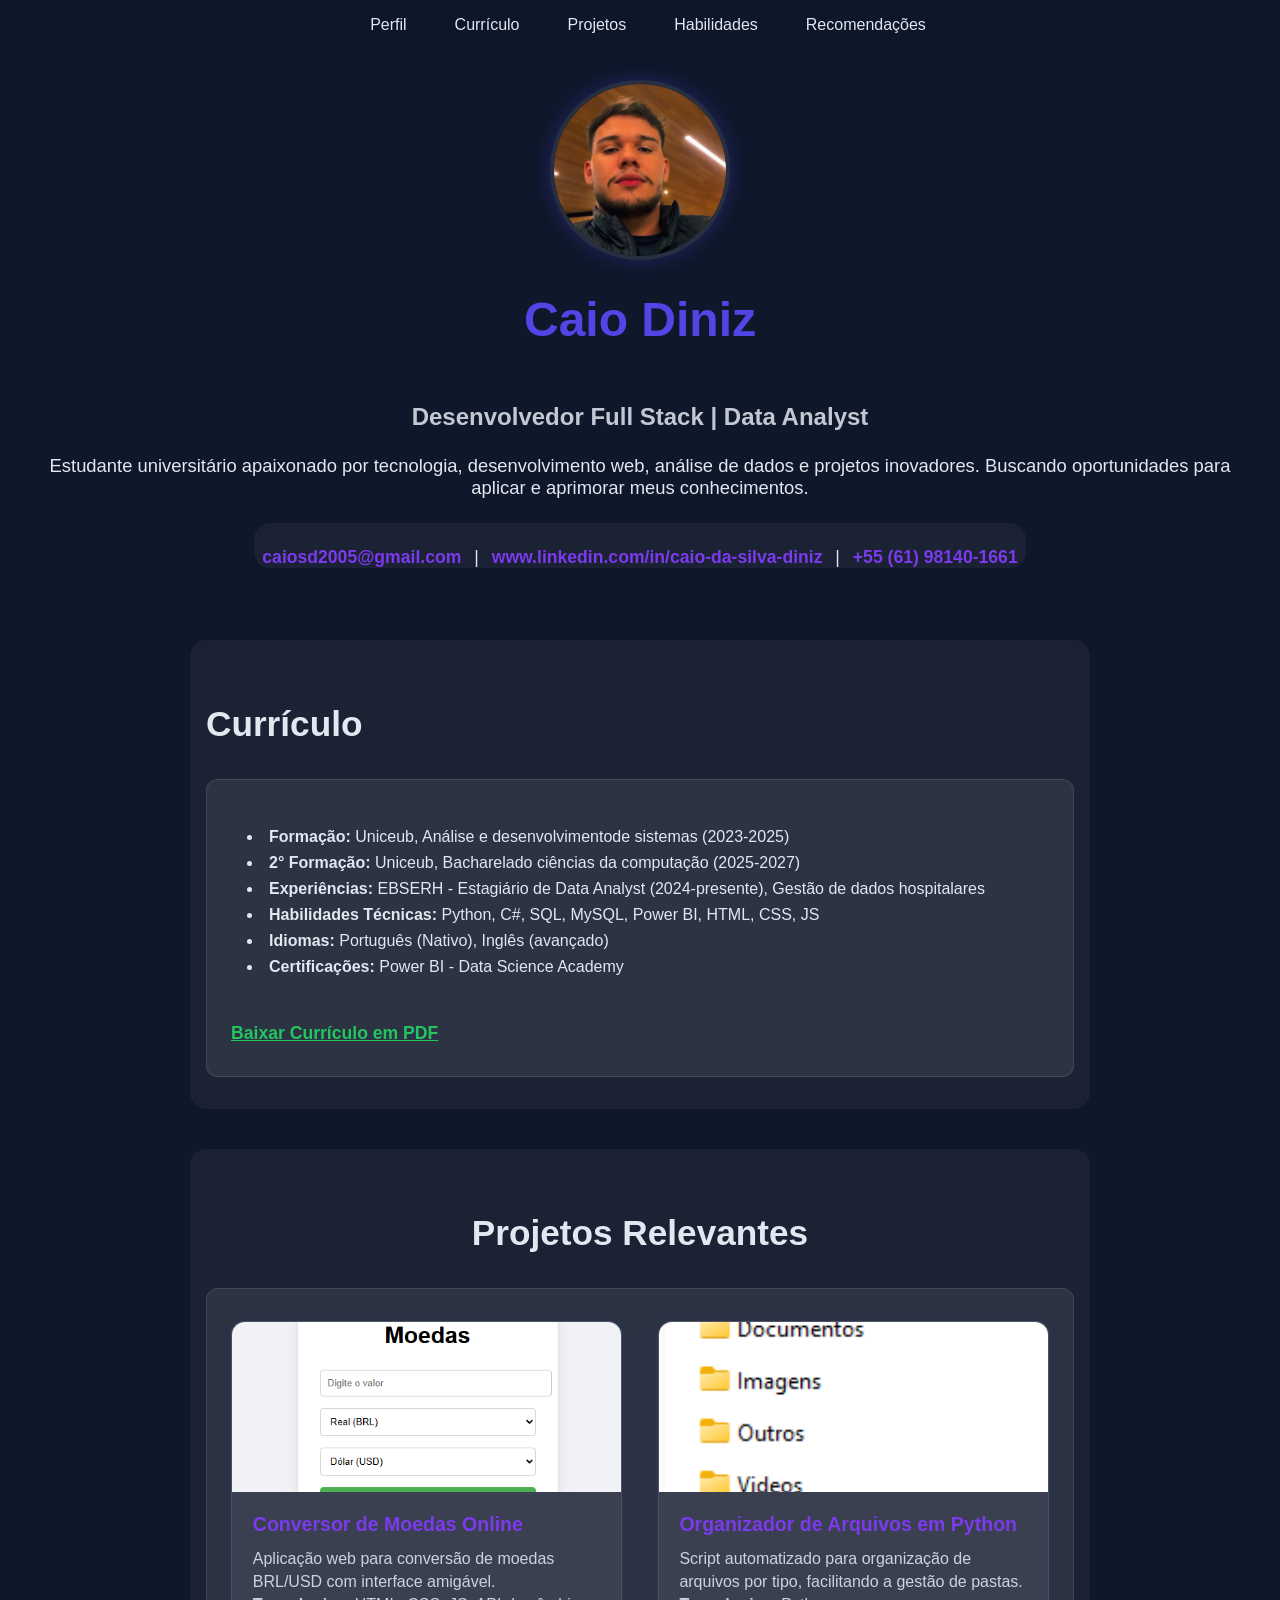
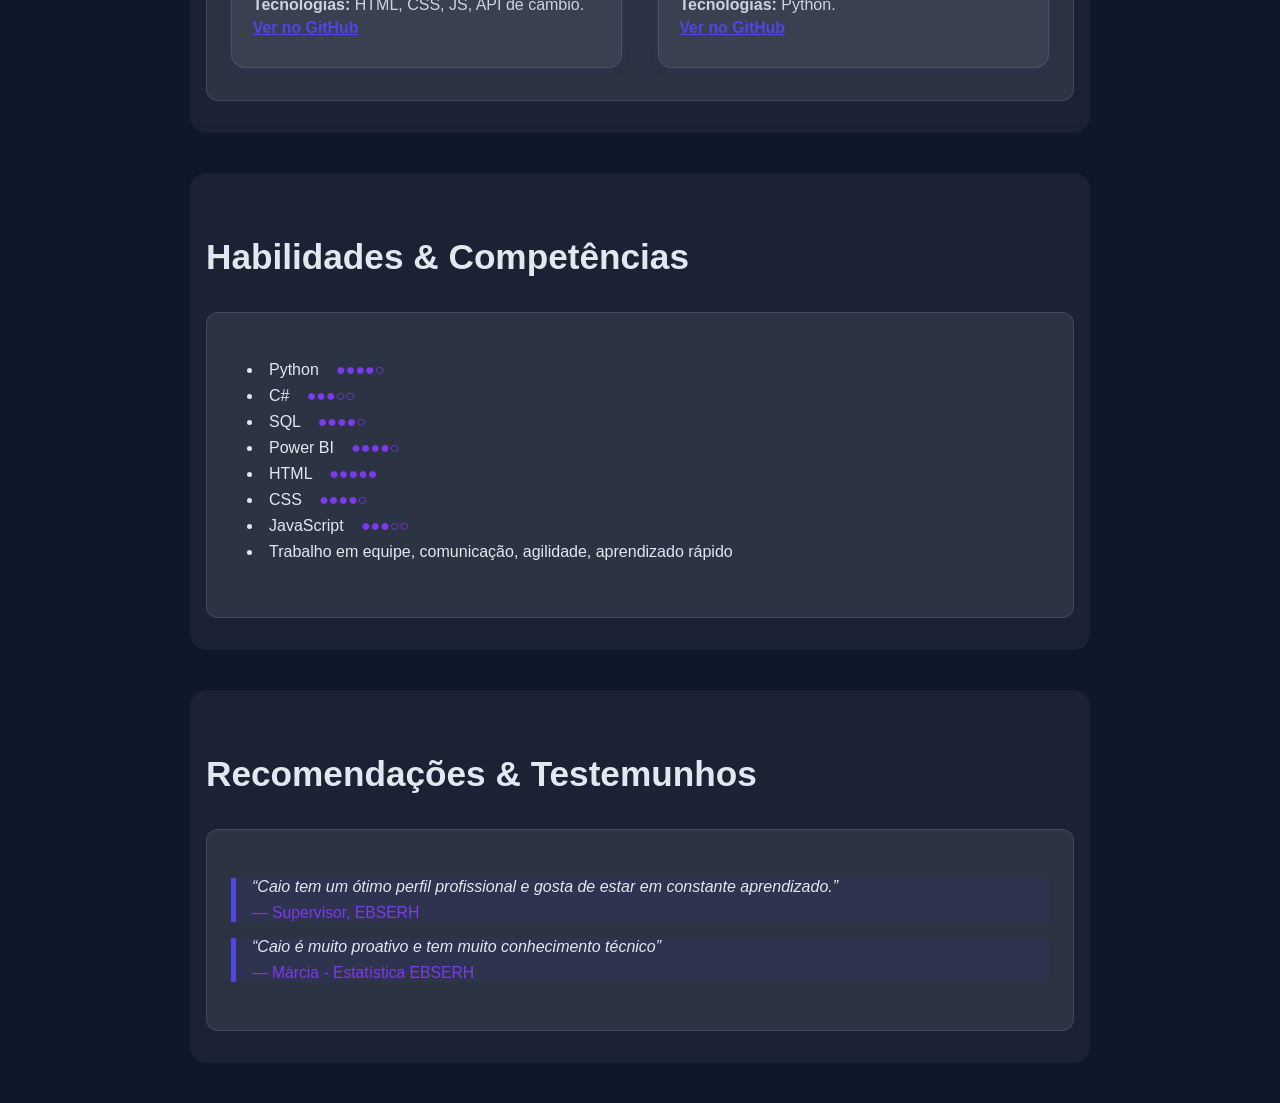
==== index.html @ 5142fe4e "Commit do portfólio atualizado" ====
<!DOCTYPE html>
<html lang="pt-BR">
<head>
    <meta charset="UTF-8">
    <title>portfolioHUB - Caio Diniz</title>
    <link rel="stylesheet" href="styles.css">
</head>
<body>

    <!-- Navegação -->
    <nav class="navegacao">
        <ul class="menu">
            <li><a class="menu-link" href="#perfil">Perfil</a></li>
            <li><a class="menu-link" href="#curriculo">Currículo</a></li>
            <li><a class="menu-link" href="#projetos">Projetos</a></li>
            <li><a class="menu-link" href="#habilidades">Habilidades</a></li>
            <li><a class="menu-link" href="#recomendacoes">Recomendações</a></li>
        </ul>
    </nav>

    <!-- Perfil Pessoal -->
    <header class="cabecalho" id="perfil">
        <img src="Foto_perfil.jpg" alt="Foto profissional de Caio Diniz" class="foto-perfil">
        <h1 class="h1">Caio Diniz</h1>
        <h2 class="cabecalho-subtitulo">Desenvolvedor Full Stack | Data Analyst</h2>
        <p class="sobre-paragrafo">
            Estudante universitário apaixonado por tecnologia, desenvolvimento web, análise de dados e projetos inovadores. Buscando oportunidades para aplicar e aprimorar meus conhecimentos.
        </p>
        <div class="contatos">
            <a href="mailto:caio@email.com">caiosd2005@gmail.com</a> |
            <a href="https://linkedin.com/in/caio-diniz" target="_blank" rel="noopener">www.linkedin.com/in/caio-da-silva-diniz</a> |
            <a>+55 (61) 98140-1661</a>
        </div>
    </header>

    <!-- Currículo -->
    <section class="sobre" id="curriculo">
        <h2 class="sobre-titulo">Currículo</h2>
        <div class="sobre-caixa">
            <ul>
                <li><strong>Formação:</strong> Uniceub, Análise e desenvolvimentode sistemas (2023-2025)</li>
                <li><strong>2° Formação:</strong> Uniceub, Bacharelado ciências da computação (2025-2027)</li>
                <li><strong>Experiências:</strong> EBSERH - Estagiário de Data Analyst (2024-presente), Gestão de dados hospitalares</li>
                <li><strong>Habilidades Técnicas:</strong> Python, C#, SQL, MySQL, Power BI, HTML, CSS, JS</li>
                <li><strong>Idiomas:</strong> Português (Nativo), Inglês (avançado)</li>
                <li><strong>Certificações:</strong> Power BI - Data Science Academy</li>
            </ul>
            <a href="Currículo - Caio da Silva Diniz.pdf" target="_blank" rel="noopener">Baixar Currículo em PDF</a>
        </div>
    </section>

    <!-- Projetos -->
    <section class="projetos" id="projetos">
        <h2 class="projetos-titulo">Projetos Relevantes</h2>
        <div class="projetos-caixa">
            <div class="projetos-card">
                <img src="conversor de moedas.png" alt="Conversor de Moedas" class="projetos-imagem">
                <div class="caixa-texto-projeto">
                    <h3 class="info-projetos">Conversor de Moedas Online</h3>
                    <p class="paragrafo-projeto">
                        Aplicação web para conversão de moedas BRL/USD com interface amigável.<br>
                        <strong>Tecnologias:</strong> HTML, CSS, JS, API de câmbio.<br>
                        <a href="https://github.com/codewithcaio/conversor-moedas" target="_blank" rel="noopener">Ver no GitHub</a>
                    </p>
                </div>
            </div>
            <div class="projetos-card">
                <img src="bot.png" alt="Bot Organizador de Arquivos" class="projetos-imagem">
                <div class="caixa-texto-projeto">
                    <h3 class="info-projetos">Organizador de Arquivos em Python</h3>
                    <p class="paragrafo-projeto">
                        Script automatizado para organização de arquivos por tipo, facilitando a gestão de pastas.<br>
                        <strong>Tecnologias:</strong> Python.<br>
                        <a href="https://github.com/codewithcaio/BOT-organizador-arquivos" target="_blank" rel="noopener">Ver no GitHub</a>
                    </p>
                </div>
            </div>
        </div>
    </section>

    <!-- Habilidades -->
    <section class="sobre" id="habilidades">
        <h2 class="sobre-titulo">Habilidades & Competências</h2>
        <div class="sobre-caixa">
            <ul>
                <li>Python <span>●●●●○</span></li>
                <li>C# <span>●●●○○</span></li>
                <li>SQL <span>●●●●○</span></li>
                <li>Power BI <span>●●●●○</span></li>
                <li>HTML <span>●●●●●</span></li>
                <li>CSS <span>●●●●○</span></li>
                <li>JavaScript <span>●●●○○</span></li>
                <li>Trabalho em equipe, comunicação, agilidade, aprendizado rápido</li>
            </ul>

        </div>
    </section>

    <!-- Recomendações -->
    <section class="sobre" id="recomendacoes">
        <h2 class="sobre-titulo">Recomendações & Testemunhos</h2>
        <div class="sobre-caixa">
            <blockquote>
                “Caio tem um ótimo perfil profissional e gosta de estar em constante aprendizado.”<br>
                <cite>— Supervisor, EBSERH</cite>
            </blockquote>
            <blockquote>
                “Caio é muito proativo e tem muito conhecimento técnico”<br>
                <cite>— Márcia - Estatística EBSERH</cite>
            </blockquote>
        </div>
    </section>

</body>
</html>
---- styles.css ----
* {
    margin: 0;
    padding: 0;
    box-sizing: border-box;
    font-family: 'Segoe UI', Tahoma, Geneva, Verdana, sans-serif;
}

/* Variáveis de cores e estilos globais */
:root {
    --primaria: #4f46e5;
    --secundaria: #7c3aed;
    --escuro: #0f172a;
    --maisEscuro: #0a0f1c;
    --claro: #e2e8f0;
    --vidro: rgba(255, 255, 255, 0.1);
    --destaque: #22c55e;
}

/* Background e cor principal */
body {
    background-color: var(--escuro);
    color: var(--claro);
    min-height: 100vh;
}

/* Navegação */
.navegacao {
    position: fixed;
    top: 0;
    width: 100%;
    z-index: 100;
    /* padding: 0.35rem 0;   /* altura bem reduzida */
    background: rgba(15, 23, 42, 0.5);  /* mais opaca, ainda mais fina */
    box-shadow: 0 2px 6px rgba(0,0,0,0.04);
    transition: background 0.3s, padding 0.3s;
}


.menu {
    display: flex;
    justify-content: center;
    list-style: none;
    gap: 3rem;
}

.menu-link {
    text-decoration: none;
    color: var(--claro);
    font-weight: 500;
    position: relative;
    padding: 0.5rem 0;
    transition: color 0.3s;
}
.menu-link::after {
    content: '';
    height: 2px;
    width: 0%;
    position: absolute;
    bottom: 0;
    left: 0;
    background: linear-gradient(90deg, var(--primaria), var(--secundaria));
    transition: width 0.5s ease;
}
.menu-link:hover {
    color: var(--primaria);
}
.menu-link:hover::after {
    width: 100%;
}

/* Cabecalho */
.cabecalho {
    min-height: 60vh;
    display: flex;
    flex-direction: column;
    align-items: center;
    justify-content: center;
    padding: 5rem 2rem 2rem 2rem;
}

.foto-perfil {
    width: 180px;
    height: 180px;
    object-fit: cover;
    border-radius: 50%;
    border: 4px solid var(--vidro);
    box-shadow: 0 0 20px rgba(79,70,229,0.3);
    margin-bottom: 2rem;
}

.h1, h1 {
    font-size: 3rem;
    color: var(--primaria);
    font-weight: bold;
    margin-bottom: 1rem;
}
.cabecalho-subtitulo {
    font-size: 1.5rem;
    color: var(--claro);
    opacity: 0.85;
    margin-bottom: 1.5rem;
}
.sobre-paragrafo {
    text-align: center;
    font-size: 1.15rem;
    margin-bottom: 1.5rem;
    color: var(--claro);
}
.contatos {
    text-align: center;
    margin-bottom: 1rem;
    font-size: 1.1rem;
}
.contatos a {
    color: var(--secundaria);
    font-weight: bold;
    text-decoration: none;
    margin: 0 0.5rem;
    transition: color 0.2s;
}
.contatos a:hover {
    color: var(--destaque);
}

/* Seções principais */
section {
    width: 100%;
    max-width: 900px;
    margin: 0 auto;
    padding: 2rem 1rem;
}

/* Títulos de seção */
h2, .sobre-titulo, .projetos-titulo, .contatos-titulo {
    font-size: 2.2rem;
    font-weight: bold;
    color: var(--claro);
    margin-bottom: 2.2rem;
    margin-top: 2.5rem;
    text-align: left;
}

.sobre, .projetos, .contatos {
    margin-bottom: 2.5rem;
    padding-top: 1.5rem;
    border-radius: 16px;
    backdrop-filter: blur(5px);
    background: rgba(255,255,255,0.05);
}

/* Caixa de conteúdo */
.sobre-caixa, .projetos-caixa, .formulario-contato {
    margin-top: 1.2rem;
    padding: 2rem 1.5rem;
    border-radius: 12px;
    background: rgba(255,255,255,0.08);
    border: 1px solid var(--vidro);
}

/* Listas e textos */
ul, .sobre-caixa ul, .projetos-caixa ul {
    list-style: disc inside;
    margin-top: 1rem;
    margin-bottom: 1.5rem;
    padding-left: 1rem;
    font-size: 1rem;
    color: var(--claro);
}
li {
    margin-bottom: 0.5rem;
}

/* Projetos */
.projetos-titulo {
    text-align: center;
}
.projetos-caixa {
    display: grid;
    grid-template-columns: repeat(auto-fit, minmax(320px, 1fr));
    gap: 2.2rem;
    margin-top: 1rem;
}
.projetos-card {
    background: rgba(255,255,255,0.07);
    border-radius: 14px;
    border: 1px solid var(--vidro);
    overflow: hidden;
    transition: box-shadow 0.3s, transform 0.3s;
    cursor: pointer;
    box-shadow: 0 2px 11px rgba(79,70,229,0.1);
    display: flex;
    flex-direction: column;
}
.projetos-card:hover {
    box-shadow: 0 4px 18px rgba(79,70,229,0.2);
    transform: translateY(-8px) scale(1.02);
}
.projetos-imagem {
    height: 170px;
    width: 100%;
    object-fit: cover;
}
.caixa-texto-projeto {
    padding: 1.3rem;
}
.info-projetos {
    font-size: 1.22rem;
    color: var(--secundaria);
    margin-bottom: 0.7rem;
    font-weight: bold;
}
.paragrafo-projeto {
    color: rgba(226,232,240,0.88);
    line-height: 1.45rem;
    font-size: 1rem;
    margin-bottom: 0.4rem;
}
.paragrafo-projeto a {
    color: var(--primaria);
    text-decoration: underline;
    font-weight: bold;
    font-size: 0.99rem;
}
.paragrafo-projeto a:hover {
    color: var(--destaque);
}

/* Habilidades */
.sobre-caixa ul span {
    color: var(--secundaria);
    font-size: 1rem;
    margin-left: 0.8rem;
}

/* Recomendações */
blockquote {
    border-left: 5px solid var(--primaria);
    margin: 1rem 0;
    padding-left: 1rem;
    font-style: italic;
    background: rgba(79,70,229,0.07);
    color: var(--claro);
}
cite {
    display: block;
    font-size: 0.98rem;
    color: var(--secundaria);
    margin-top: 0.5rem;
    font-style: normal;
}

/* Formulário de contato */
.formulario-contato {
    max-width: 400px;
    margin: 0 auto;
    background: rgba(255,255,255,0.05);
    padding: 1.7rem;
    border: 1px solid var(--vidro);
    border-radius: 12px;
}
.grupo-form {
    margin-bottom: 1.2rem;
}
.campo-form {
    width: 100%;
    padding: 1rem;
    background: rgba(255,255,255,0.09);
    border-radius: 8px;
    color: var(--claro);
    border: 1px solid var(--vidro);
    outline: none;
    font-size: 1rem;
    margin-bottom: 0.7rem;
    transition: border-color 0.3s, box-shadow 0.3s;
}
.campo-form:focus {
    border-color: var(--secundaria);
    box-shadow: 0 0 10px rgba(79,70,229,0.18);
}
.botao-form {
    color: var(--claro);
    background: linear-gradient(45deg, var(--primaria), var(--secundaria));
    padding: 1rem 2rem;
    border: none;
    border-radius: 8px;
    cursor: pointer;
    font-weight: bold;
    width: 100%;
    transition: transform 0.2s, box-shadow 0.2s;
    font-size: 1.1rem;
}
.botao-form:hover {
    transform: translateY(-3px);
    box-shadow: 0 2px 10px rgba(79,70,229,0.4);
}

/* Responsivo */
@media (max-width: 700px) {
    .cabecalho, section {
        padding: 2rem 0.5rem;
    }
    .projetos-caixa {
        grid-template-columns: 1fr;
        gap: 1.4rem;
    }
    .foto-perfil {
        width: 120px;
        height: 120px;
    }
    h2, .sobre-titulo, .projetos-titulo, .contatos-titulo {
        font-size: 1.5rem;
        margin-bottom: 1.2rem;
        margin-top: 1.5rem;
    }
}

/* Link currículo */
.sobre-caixa a {
    display: inline-block;
    margin-top: 1.4rem;
    color: var(--destaque);
    text-decoration: underline;
    font-weight: bold;
    font-size: 1.1rem;
}
.sobre-caixa a:hover {
    color: var(--primaria);
}
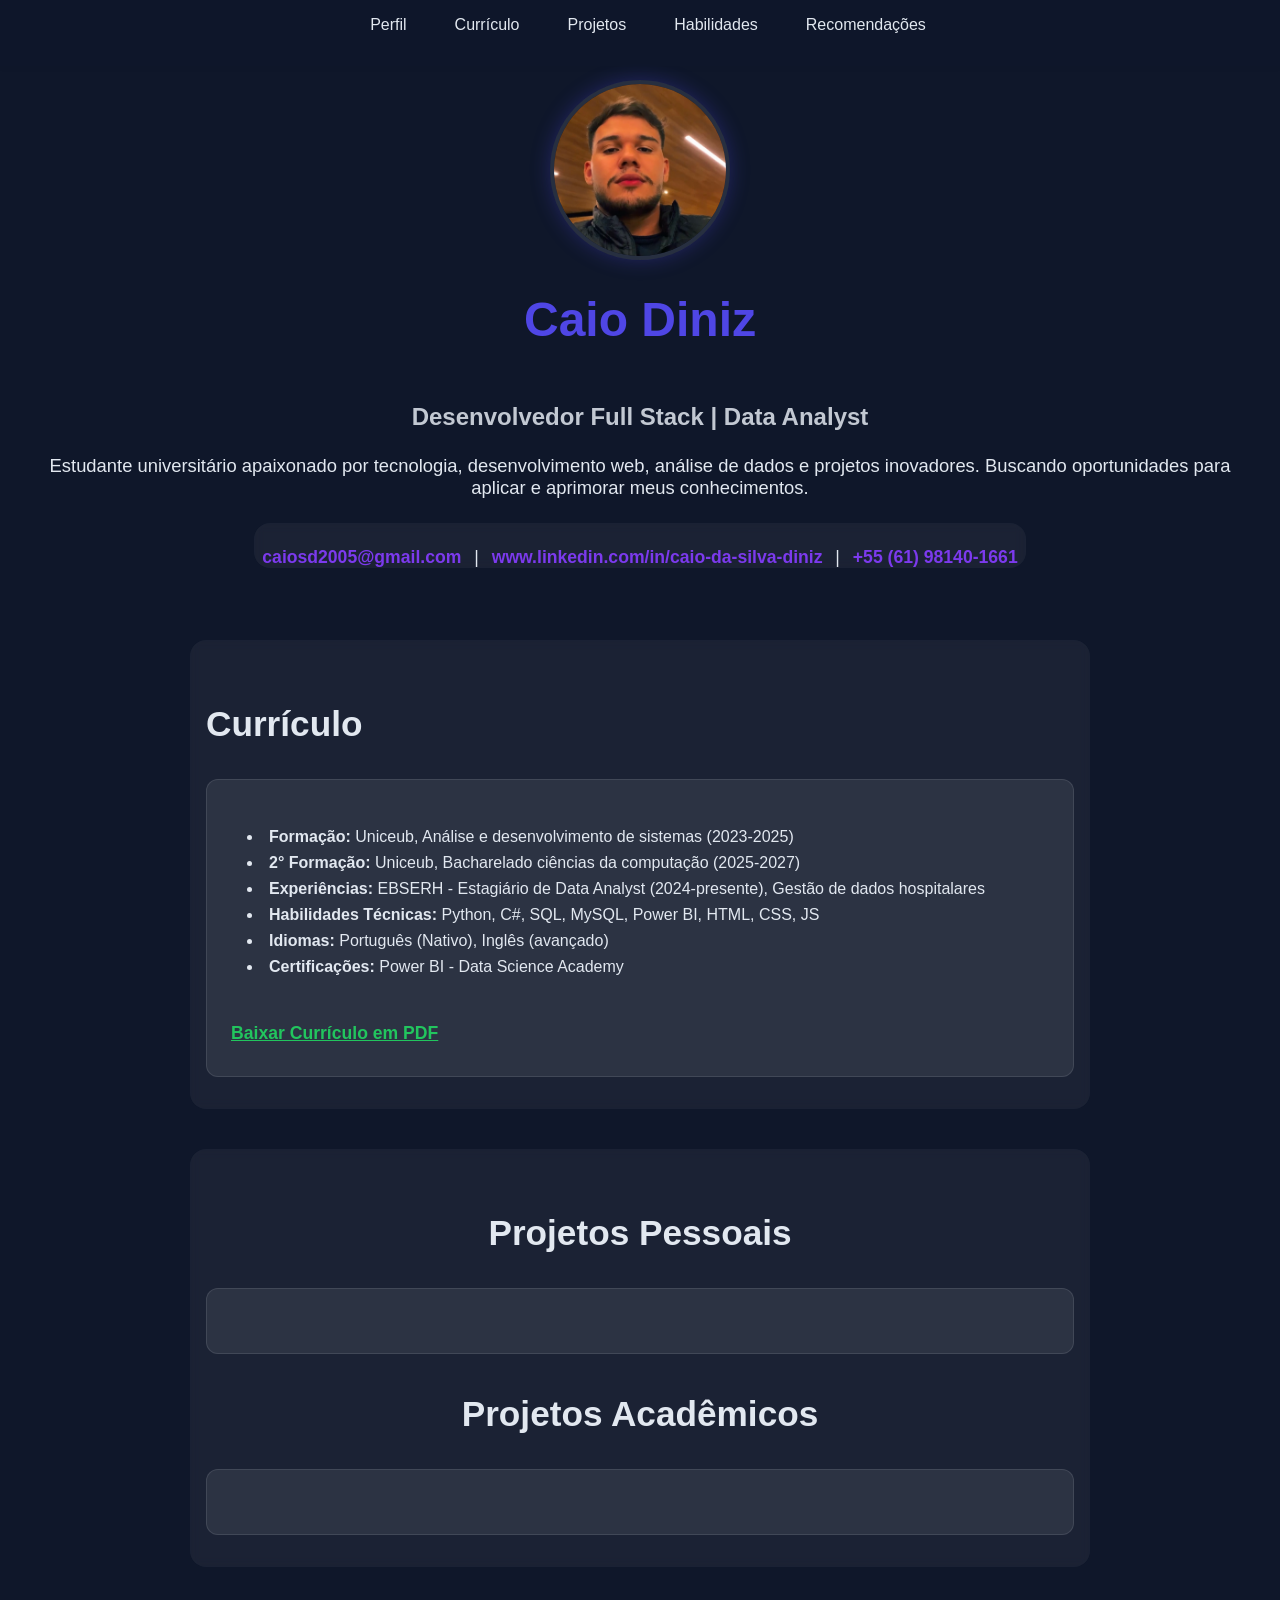
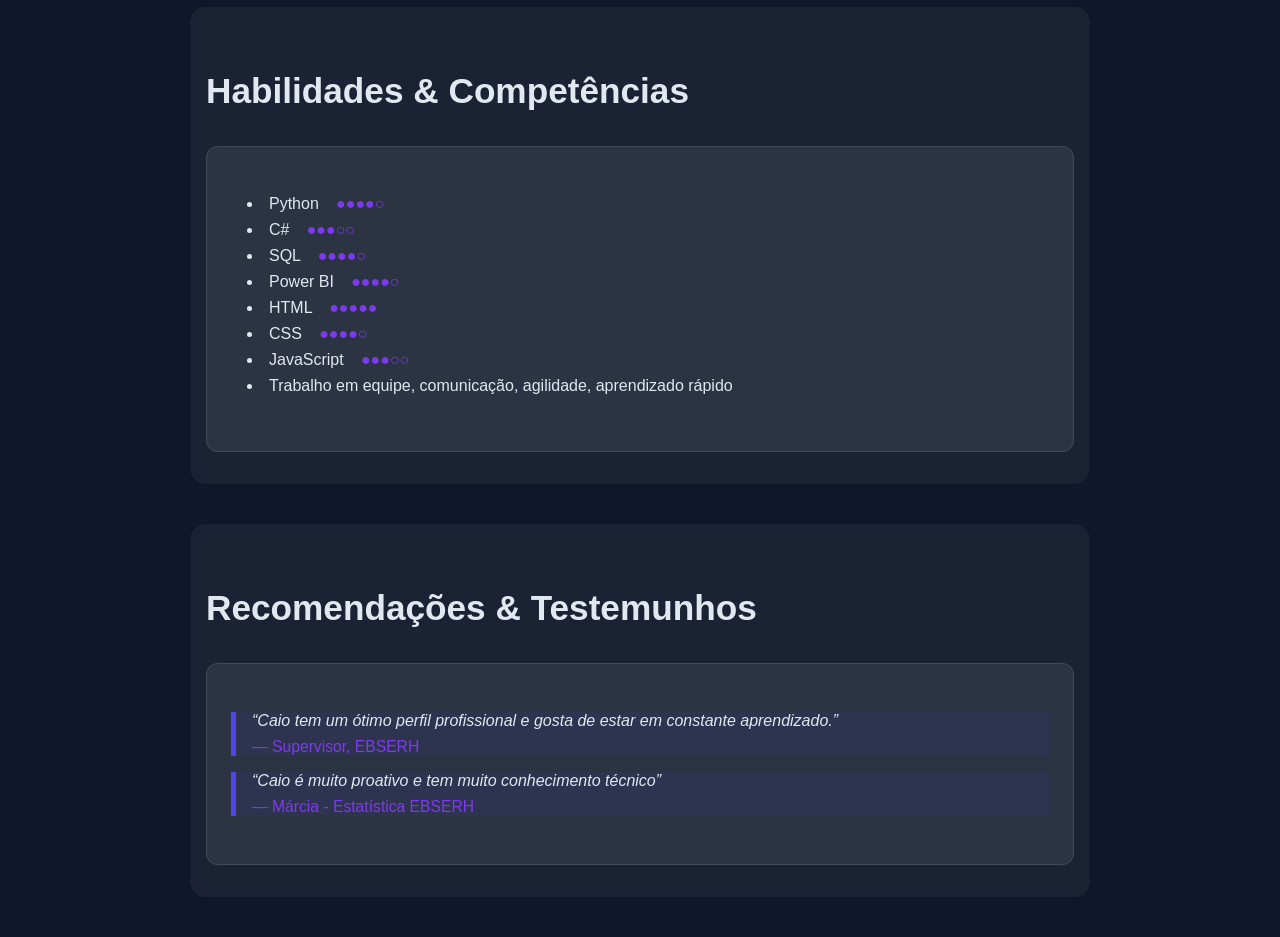
==== commit 6472d96b: "Implantação PortfolioHUB + IA GEMINI: Sua estrutura deve conter as seguintes seções mínimas: 1. Plan" ====
--- a/index.html
+++ b/index.html
@@ -38,7 +38,7 @@
         <h2 class="sobre-titulo">Currículo</h2>
         <div class="sobre-caixa">
             <ul>
-                <li><strong>Formação:</strong> Uniceub, Análise e desenvolvimentode sistemas (2023-2025)</li>
+                <li><strong>Formação:</strong> Uniceub, Análise e desenvolvimento de sistemas (2023-2025)</li>
                 <li><strong>2° Formação:</strong> Uniceub, Bacharelado ciências da computação (2025-2027)</li>
                 <li><strong>Experiências:</strong> EBSERH - Estagiário de Data Analyst (2024-presente), Gestão de dados hospitalares</li>
                 <li><strong>Habilidades Técnicas:</strong> Python, C#, SQL, MySQL, Power BI, HTML, CSS, JS</li>
@@ -51,31 +51,11 @@
 
     <!-- Projetos -->
     <section class="projetos" id="projetos">
-        <h2 class="projetos-titulo">Projetos Relevantes</h2>
-        <div class="projetos-caixa">
-            <div class="projetos-card">
-                <img src="conversor de moedas.png" alt="Conversor de Moedas" class="projetos-imagem">
-                <div class="caixa-texto-projeto">
-                    <h3 class="info-projetos">Conversor de Moedas Online</h3>
-                    <p class="paragrafo-projeto">
-                        Aplicação web para conversão de moedas BRL/USD com interface amigável.<br>
-                        <strong>Tecnologias:</strong> HTML, CSS, JS, API de câmbio.<br>
-                        <a href="https://github.com/codewithcaio/conversor-moedas" target="_blank" rel="noopener">Ver no GitHub</a>
-                    </p>
-                </div>
-            </div>
-            <div class="projetos-card">
-                <img src="bot.png" alt="Bot Organizador de Arquivos" class="projetos-imagem">
-                <div class="caixa-texto-projeto">
-                    <h3 class="info-projetos">Organizador de Arquivos em Python</h3>
-                    <p class="paragrafo-projeto">
-                        Script automatizado para organização de arquivos por tipo, facilitando a gestão de pastas.<br>
-                        <strong>Tecnologias:</strong> Python.<br>
-                        <a href="https://github.com/codewithcaio/BOT-organizador-arquivos" target="_blank" rel="noopener">Ver no GitHub</a>
-                    </p>
-                </div>
-            </div>
-        </div>
+        <h2 class="projetos-titulo">Projetos Pessoais</h2>
+        <div class="projetos-caixa" id="projetos-pessoais"></div>
+
+        <h2 class="projetos-titulo">Projetos Acadêmicos</h2>
+        <div class="projetos-caixa" id="projetos-academicos"></div>
     </section>
 
     <!-- Habilidades -->
@@ -92,7 +72,6 @@
                 <li>JavaScript <span>●●●○○</span></li>
                 <li>Trabalho em equipe, comunicação, agilidade, aprendizado rápido</li>
             </ul>
-
         </div>
     </section>
 
@@ -111,5 +90,89 @@
         </div>
     </section>
 
+    <script>
+    function gerarCardProjeto(item) {
+        const card = document.createElement('div');
+        card.className = 'projetos-card';
+
+        const img = document.createElement('img');
+        img.className = 'projetos-imagem';
+
+        // Associa imagem personalizada
+        if (item.name.toLowerCase() === 'bot-organizador-arquivos') {
+            img.src = 'papel-da-mentoria-capa.jpg';
+            img.alt = 'Bot Organizador de Arquivos';
+        } else if (item.name.toLowerCase() === 'portfoliohub') {
+            img.src = 'academico.png';
+            img.alt = 'PortfolioHub';
+        } else {
+            img.src = 'https://raw.githubusercontent.com/github/explore/main/topics/github/github.png';
+            img.alt = item.name;
+        }
+
+        img.onerror = function() {
+            this.onerror = null;
+            this.src = 'https://raw.githubusercontent.com/github/explore/main/topics/github/github.png';
+        };
+
+        const caixaTexto = document.createElement('div');
+        caixaTexto.className = 'caixa-texto-projeto';
+
+        const descricao = document.createElement('p');
+        descricao.className = 'paragrafo-projeto';
+
+        const link = document.createElement('a');
+        link.target = '_blank';
+        link.rel = 'noopener';
+        link.textContent = 'Ver no GitHub';
+
+        // Card de BOT-organizador-arquivos
+        if(item.name.toLowerCase() === 'bot-organizador-arquivos') {
+            descricao.textContent = 'Projetos desenvolvidos de forma autônoma, com o objetivo de praticar habilidades, explorar novas tecnologias e resolver problemas do dia a dia.';
+            link.href = 'https://github.com/codewithcaio/meus-projetos/tree/main/projetos-pessoais/BOT-organizador-arquivos';
+        }
+        // Card de portfolioHUB
+        else if(item.name.toLowerCase() === 'portfoliohub') {
+            descricao.textContent = 'Projetos realizados como parte de cursos, disciplinas, bootcamps ou desafios educacionais.';
+            link.href = 'https://github.com/codewithcaio/meus-projetos/tree/main/projetos-academicos';
+        }
+        else {
+            descricao.textContent = 'Projeto hospedado no GitHub. Clique para acessar o conteúdo desse projeto.';
+            link.href = item.html_url;
+        }
+
+        caixaTexto.appendChild(descricao);
+        caixaTexto.appendChild(link);
+
+        card.appendChild(img);
+        card.appendChild(caixaTexto);
+
+        return card;
+    }
+
+    // Apenas o card BOT-organizador-arquivos em pessoais
+    fetch('https://api.github.com/repos/codewithcaio/meus-projetos/contents/projetos-pessoais')
+        .then(response => response.json())
+        .then(data => {
+            const caixa = document.getElementById('projetos-pessoais');
+            caixa.innerHTML = "";
+            const projeto = data.find(item => item.name.toLowerCase() === 'bot-organizador-arquivos');
+            if(projeto) {
+                caixa.appendChild(gerarCardProjeto(projeto));
+            }
+        });
+
+    // Apenas o card portfolioHUB em acadêmicos
+    fetch('https://api.github.com/repos/codewithcaio/meus-projetos/contents/projetos-academicos')
+        .then(response => response.json())
+        .then(data => {
+            const caixa = document.getElementById('projetos-academicos');
+            caixa.innerHTML = "";
+            const projeto = data.find(item => item.name.toLowerCase() === 'portfoliohub');
+            if(projeto) {
+                caixa.appendChild(gerarCardProjeto(projeto));
+            }
+        });
+    </script>
 </body>
 </html>
--- a/styles.css
+++ b/styles.css
@@ -29,12 +29,10 @@
     top: 0;
     width: 100%;
     z-index: 100;
-    /* padding: 0.35rem 0;   /* altura bem reduzida */
-    background: rgba(15, 23, 42, 0.5);  /* mais opaca, ainda mais fina */
+    background: rgba(15, 23, 42, 0.5);
     box-shadow: 0 2px 6px rgba(0,0,0,0.04);
     transition: background 0.3s, padding 0.3s;
 }
-
 
 .menu {
     display: flex;
@@ -326,4 +324,3 @@
 .sobre-caixa a:hover {
     color: var(--primaria);
 }
-
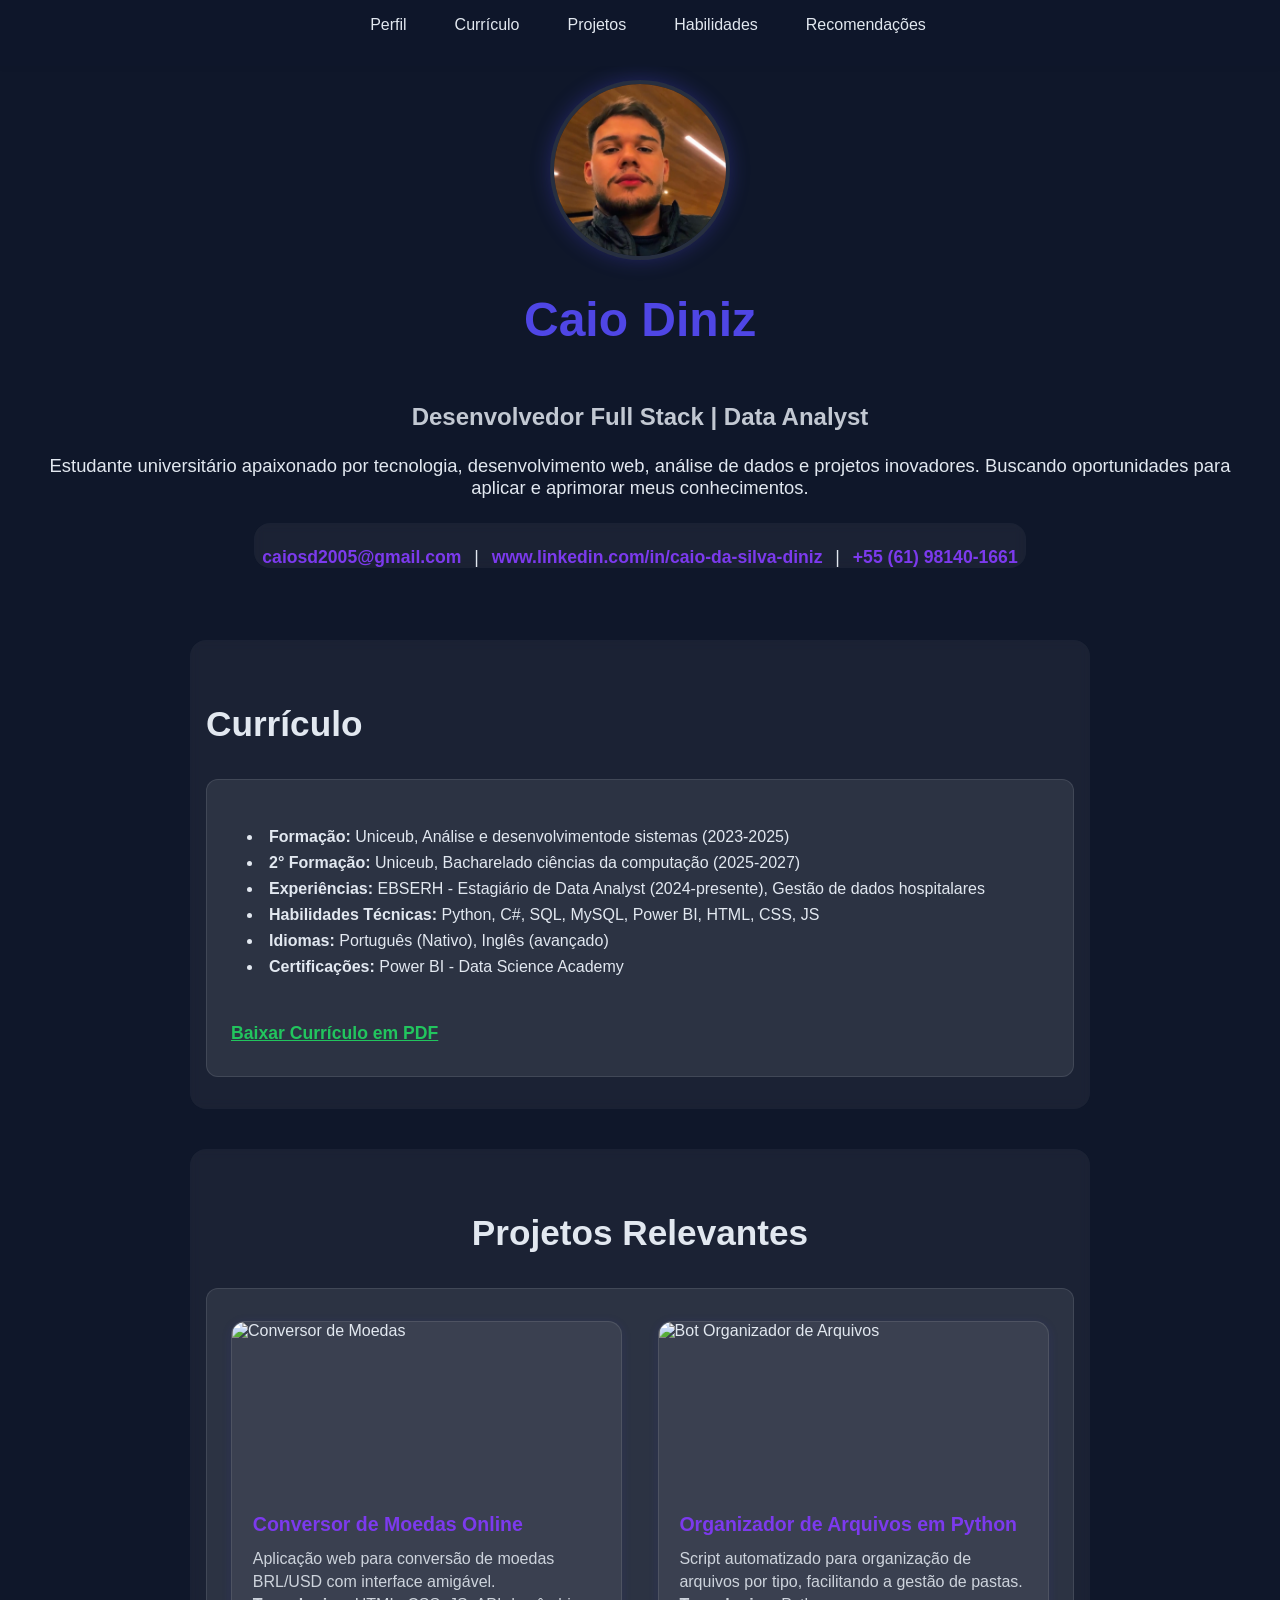
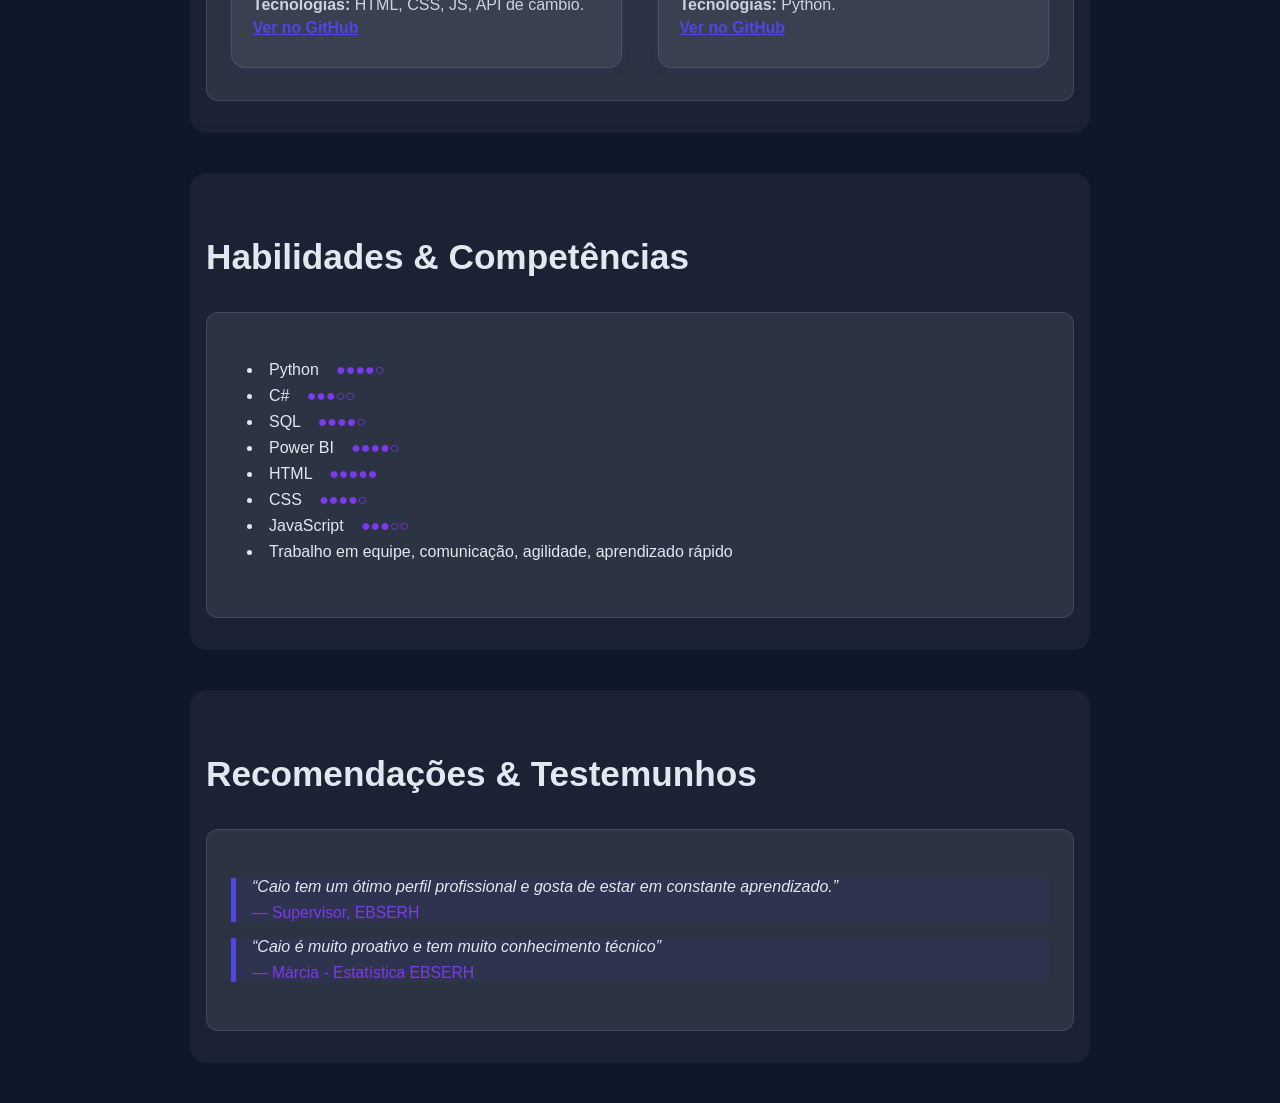
==== commit 4f81d795: "Integração final com API do GitHub para perfil e projetos" ====
--- a/index.html
+++ b/index.html
@@ -38,7 +38,7 @@
         <h2 class="sobre-titulo">Currículo</h2>
         <div class="sobre-caixa">
             <ul>
-                <li><strong>Formação:</strong> Uniceub, Análise e desenvolvimento de sistemas (2023-2025)</li>
+                <li><strong>Formação:</strong> Uniceub, Análise e desenvolvimentode sistemas (2023-2025)</li>
                 <li><strong>2° Formação:</strong> Uniceub, Bacharelado ciências da computação (2025-2027)</li>
                 <li><strong>Experiências:</strong> EBSERH - Estagiário de Data Analyst (2024-presente), Gestão de dados hospitalares</li>
                 <li><strong>Habilidades Técnicas:</strong> Python, C#, SQL, MySQL, Power BI, HTML, CSS, JS</li>
@@ -51,11 +51,31 @@
 
     <!-- Projetos -->
     <section class="projetos" id="projetos">
-        <h2 class="projetos-titulo">Projetos Pessoais</h2>
-        <div class="projetos-caixa" id="projetos-pessoais"></div>
-
-        <h2 class="projetos-titulo">Projetos Acadêmicos</h2>
-        <div class="projetos-caixa" id="projetos-academicos"></div>
+        <h2 class="projetos-titulo">Projetos Relevantes</h2>
+        <div class="projetos-caixa">
+            <div class="projetos-card">
+                <img src="conversor de moedas.png" alt="Conversor de Moedas" class="projetos-imagem">
+                <div class="caixa-texto-projeto">
+                    <h3 class="info-projetos">Conversor de Moedas Online</h3>
+                    <p class="paragrafo-projeto">
+                        Aplicação web para conversão de moedas BRL/USD com interface amigável.<br>
+                        <strong>Tecnologias:</strong> HTML, CSS, JS, API de câmbio.<br>
+                        <a href="https://github.com/codewithcaio/conversor-moedas" target="_blank" rel="noopener">Ver no GitHub</a>
+                    </p>
+                </div>
+            </div>
+            <div class="projetos-card">
+                <img src="bot.png" alt="Bot Organizador de Arquivos" class="projetos-imagem">
+                <div class="caixa-texto-projeto">
+                    <h3 class="info-projetos">Organizador de Arquivos em Python</h3>
+                    <p class="paragrafo-projeto">
+                        Script automatizado para organização de arquivos por tipo, facilitando a gestão de pastas.<br>
+                        <strong>Tecnologias:</strong> Python.<br>
+                        <a href="https://github.com/codewithcaio/BOT-organizador-arquivos" target="_blank" rel="noopener">Ver no GitHub</a>
+                    </p>
+                </div>
+            </div>
+        </div>
     </section>
 
     <!-- Habilidades -->
@@ -72,6 +92,7 @@
                 <li>JavaScript <span>●●●○○</span></li>
                 <li>Trabalho em equipe, comunicação, agilidade, aprendizado rápido</li>
             </ul>
+
         </div>
     </section>
 
@@ -90,89 +111,87 @@
         </div>
     </section>
 
-    <script>
-    function gerarCardProjeto(item) {
-        const card = document.createElement('div');
-        card.className = 'projetos-card';
+    </section>
 
-        const img = document.createElement('img');
-        img.className = 'projetos-imagem';
+<script>
+    window.addEventListener('load', () => {
+        carregarPerfilEProjetos();
+    });
 
-        // Associa imagem personalizada
-        if (item.name.toLowerCase() === 'bot-organizador-arquivos') {
-            img.src = 'papel-da-mentoria-capa.jpg';
-            img.alt = 'Bot Organizador de Arquivos';
-        } else if (item.name.toLowerCase() === 'portfoliohub') {
-            img.src = 'academico.png';
-            img.alt = 'PortfolioHub';
-        } else {
-            img.src = 'https://raw.githubusercontent.com/github/explore/main/topics/github/github.png';
-            img.alt = item.name;
-        }
+    function carregarPerfilEProjetos() {
+        const username = 'codewithcaio'; // Seu usuário do GitHub
 
-        img.onerror = function() {
-            this.onerror = null;
-            this.src = 'https://raw.githubusercontent.com/github/explore/main/topics/github/github.png';
-        };
+        // 1. Carregar Perfil (Atualiza seu cabeçalho)
+        fetch(`https://api.github.com/users/${username}`)
+            .then(response => response.json())
+            .then(user => {
+                document.querySelector('.foto-perfil').src = user.avatar_url;
+                document.querySelector('.h1').textContent = user.name || user.login;
+                document.querySelector('.cabecalho-subtitulo').textContent = user.bio || 'Usuário do GitHub';
+            });
 
-        const caixaTexto = document.createElement('div');
-        caixaTexto.className = 'caixa-texto-projeto';
+        // 2. Carregar Projetos
+        fetch(`https://api.github.com/users/${username}/repos`)
+            .then(response => response.json())
+            .then(projetos => {
+                const container = document.getElementById('projetos-caixa');
 
-        const descricao = document.createElement('p');
-        descricao.className = 'paragrafo-projeto';
+                // NÃO limpa o container, para manter seus projetos fixos
+                // container.innerHTML = ''; 
 
-        const link = document.createElement('a');
-        link.target = '_blank';
-        link.rel = 'noopener';
-        link.textContent = 'Ver no GitHub';
+                projetos.forEach(item => {
+                    // Opcional: Não adiciona os projetos que você já colocou manualmente
+                    if (item.name === 'conversor-moedas' || item.name === 'BOT-organizador-arquivos') {
+                        return; 
+                    }
 
-        // Card de BOT-organizador-arquivos
-        if(item.name.toLowerCase() === 'bot-organizador-arquivos') {
-            descricao.textContent = 'Projetos desenvolvidos de forma autônoma, com o objetivo de praticar habilidades, explorar novas tecnologias e resolver problemas do dia a dia.';
-            link.href = 'https://github.com/codewithcaio/meus-projetos/tree/main/projetos-pessoais/BOT-organizador-arquivos';
-        }
-        // Card de portfolioHUB
-        else if(item.name.toLowerCase() === 'portfoliohub') {
-            descricao.textContent = 'Projetos realizados como parte de cursos, disciplinas, bootcamps ou desafios educacionais.';
-            link.href = 'https://github.com/codewithcaio/meus-projetos/tree/main/projetos-academicos';
-        }
-        else {
-            descricao.textContent = 'Projeto hospedado no GitHub. Clique para acessar o conteúdo desse projeto.';
-            link.href = item.html_url;
-        }
-
-        caixaTexto.appendChild(descricao);
-        caixaTexto.appendChild(link);
-
-        card.appendChild(img);
-        card.appendChild(caixaTexto);
-
-        return card;
+                    const card = gerarCardProjetoDinamico(item);
+                    container.appendChild(card);
+                });
+            });
     }
 
-    // Apenas o card BOT-organizador-arquivos em pessoais
-    fetch('https://api.github.com/repos/codewithcaio/meus-projetos/contents/projetos-pessoais')
-        .then(response => response.json())
-        .then(data => {
-            const caixa = document.getElementById('projetos-pessoais');
-            caixa.innerHTML = "";
-            const projeto = data.find(item => item.name.toLowerCase() === 'bot-organizador-arquivos');
-            if(projeto) {
-                caixa.appendChild(gerarCardProjeto(projeto));
-            }
-        });
+        // Função para criar os cards dinamicamente
+        function gerarCardProjetoDinamico(item) {
+            const card = document.createElement('div');
+            card.className = 'projetos-card';
 
-    // Apenas o card portfolioHUB em acadêmicos
-    fetch('https://api.github.com/repos/codewithcaio/meus-projetos/contents/projetos-academicos')
-        .then(response => response.json())
-        .then(data => {
-            const caixa = document.getElementById('projetos-academicos');
-            caixa.innerHTML = "";
-            const projeto = data.find(item => item.name.toLowerCase() === 'portfoliohub');
-            if(projeto) {
-                caixa.appendChild(gerarCardProjeto(projeto));
-            }
-        });
+            // Tenta pegar a imagem de 'owner' (dono do repo)
+            const img = document.createElement('img');
+            img.className = 'projetos-imagem';
+            img.src = `https://raw.githubusercontent.com/${item.full_name}/main/capa.png`; // Tenta buscar uma imagem 'capa.png'
+            img.alt = item.name;
+            // Se falhar, usa uma imagem padrão do GitHub
+            img.onerror = function() {
+                this.onerror = null;
+                this.src = 'https://raw.githubusercontent.com/github/explore/main/topics/github/github.png';
+            };
+
+            const caixaTexto = document.createElement('div');
+            caixaTexto.className = 'caixa-texto-projeto';
+
+            const titulo = document.createElement('h3');
+            titulo.textContent = item.name;
+
+            const descricao = document.createElement('p');
+            descricao.className = 'paragrafo-projeto';
+            descricao.textContent = item.description || 'Projeto sem descrição.';
+
+            const link = document.createElement('a');
+            link.href = item.html_url;
+            link.target = '_blank';
+            link.rel = 'noopener';
+            link.textContent = 'Ver no GitHub';
+
+            caixaTexto.appendChild(titulo);
+            caixaTexto.appendChild(descricao);
+            caixaTexto.appendChild(link);
+            card.appendChild(img);
+            card.appendChild(caixaTexto);
+
+            return card;
+        }
     </script>
-</body>
-</html>
+    </body>
+    </html>
+
